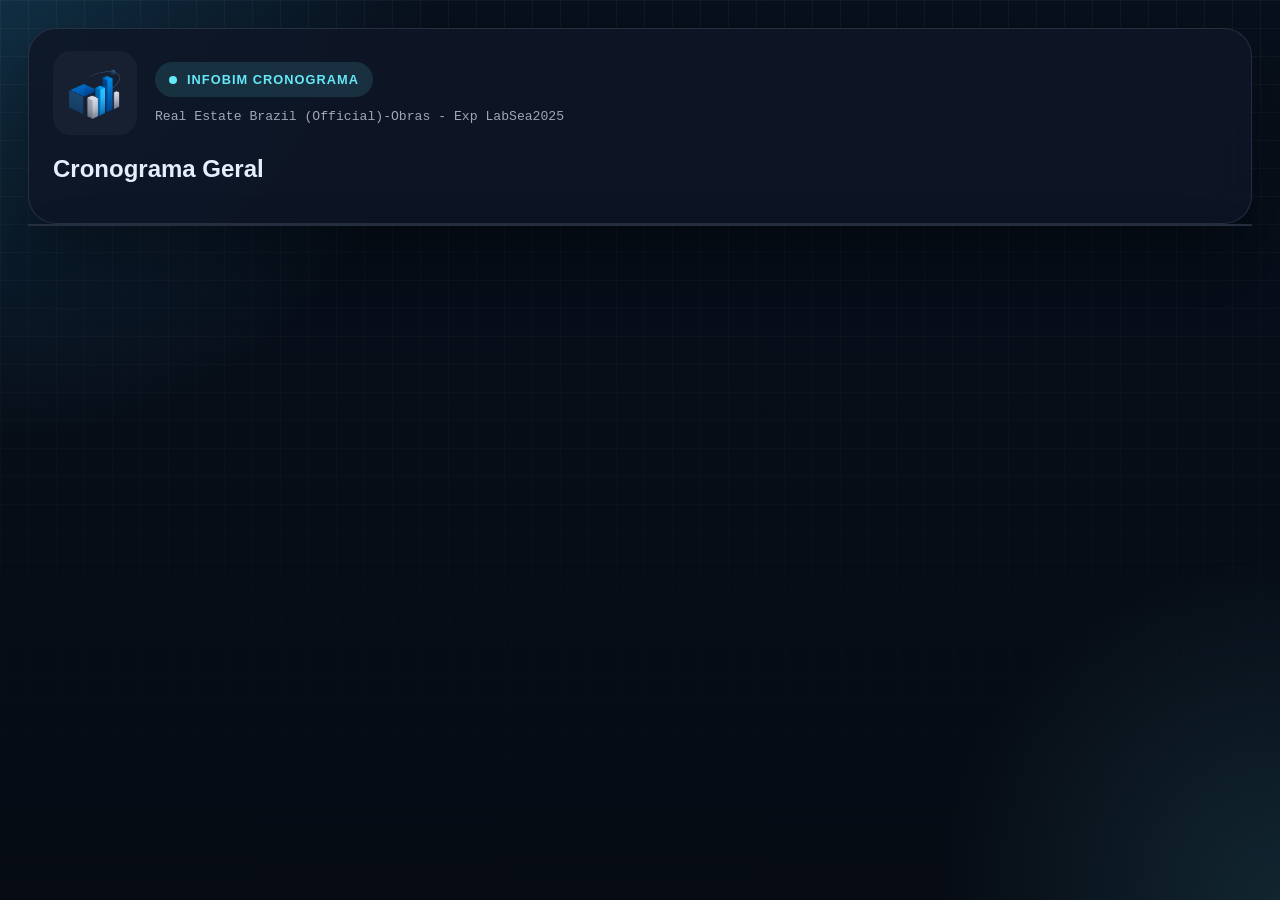
==== techcenter-doc/view/cronograma/index.html @ a25f98fb "feat(techcenter-doc): add general schedule page" ====
<!DOCTYPE html>
<html lang="pt-BR">
<head>
  <meta charset="utf-8">
  <meta name="viewport" content="width=device-width, initial-scale=1.0">
  <title>InfoBIM — Cronograma Geral</title>
  <link
    rel="stylesheet"
    href="../../.__ontobdc__/asset/infobim-view/css/project_dashboard.css"
  >
</head>
<body>
  <main class="view-shell">
    <section class="view-hero-card">
      <div class="view-brand">
        <img
          class="view-brand-logo"
          src="../../.__ontobdc__/asset/infobim-view/logo.png"
          alt="InfoBIM"
        >
        <div class="view-brand-copy">
          <span class="view-eyebrow">InfoBIM Cronograma</span>
          <span class="view-eyebrow-meta">
            Real Estate Brazil (Official)-Obras - Exp LabSea2025
          </span>
        </div>
      </div>
      <h1>Cronograma Geral</h1>
    </section>

    <section
      class="view-panel"
      id="general-schedule"
      data-dataset="cronograma"
      data-dataset-uri="urn:ontobdc:storage/dataset/techcenter-doc/cronograma"
      aria-label="Cronograma Geral"
    ></section>
  </main>
</body>
</html>
---- techcenter-doc/.__ontobdc__/asset/infobim-view/css/project_dashboard.css ----
:root {
  --bg: #09101d;
  --bg-soft: #111b2d;
  --surface: rgba(14, 22, 38, 0.88);
  --surface-strong: #172338;
  --line: rgba(148, 163, 184, 0.18);
  --text: #e5eefc;
  --text-soft: #97a7bf;
  --accent: #67e8f9;
  --accent-strong: #38bdf8;
  --shadow: 0 28px 70px rgba(0, 0, 0, 0.36);
}

* {
  box-sizing: border-box;
}

body {
  margin: 0;
  min-height: 100vh;
  color: var(--text);
  font-family: "Segoe UI", Arial, sans-serif;
  background:
    radial-gradient(circle at top left, rgba(56, 189, 248, 0.18), transparent 28%),
    radial-gradient(circle at bottom right, rgba(103, 232, 249, 0.12), transparent 22%),
    linear-gradient(180deg, #08101c 0%, #060b14 100%);
}

body::before {
  content: "";
  position: fixed;
  inset: 0;
  pointer-events: none;
  background-image:
    linear-gradient(rgba(255, 255, 255, 0.04) 1px, transparent 1px),
    linear-gradient(90deg, rgba(255, 255, 255, 0.04) 1px, transparent 1px);
  background-size: 28px 28px;
  mask-image: linear-gradient(180deg, rgba(0, 0, 0, 0.96), transparent);
}

.view-shell {
  position: relative;
  max-width: 1520px;
  margin: 0 auto;
  padding: 28px;
}

.view-topbar {
  display: grid;
  grid-template-columns: minmax(0, 1.4fr) minmax(320px, 0.8fr);
  gap: 20px;
  margin-bottom: 22px;
}

.view-topbar-primary {
  display: grid;
  gap: 14px;
  min-width: 0;
}

.view-hero-card,
.view-hero-meta,
.view-panel {
  border: 1px solid var(--line);
  border-radius: 28px;
  background: var(--surface);
  box-shadow: var(--shadow);
  backdrop-filter: blur(18px);
}

.view-hero-card {
  padding: 22px 24px 20px;
}

.view-brand {
  display: flex;
  align-items: center;
  gap: 18px;
}

.view-brand-logo {
  width: 84px;
  height: 84px;
  object-fit: contain;
  border-radius: 18px;
  background: rgba(255, 255, 255, 0.04);
  padding: 8px;
}

.view-brand-copy {
  display: flex;
  flex-direction: column;
  gap: 12px;
}

.view-eyebrow {
  display: inline-flex;
  align-items: center;
  gap: 10px;
  width: fit-content;
  padding: 10px 14px;
  border-radius: 999px;
  background: rgba(103, 232, 249, 0.12);
  color: var(--accent);
  font-size: 0.8rem;
  font-weight: 800;
  letter-spacing: 0.08em;
  text-transform: uppercase;
}

.view-eyebrow::before {
  content: "";
  width: 8px;
  height: 8px;
  border-radius: 50%;
  background: currentColor;
}

.view-eyebrow-meta {
  color: rgba(229, 238, 252, 0.68);
  font-family: Consolas, "Courier New", monospace;
  font-size: 0.82rem;
  word-break: break-word;
}

.view-topbar h1 {
  margin: 16px 0 10px;
  font-size: clamp(2.8rem, 5vw, 4.9rem);
  line-height: 0.92;
  letter-spacing: -0.05em;
}

.view-topbar p {
  max-width: 70ch;
  margin: 0;
  color: var(--text-soft);
  line-height: 1.6;
}

.view-menubar-card {
  display: block;
  min-height: 28px;
  padding: 6px 12px;
  border: 1px solid var(--line);
  border-radius: 24px;
  background: var(--surface);
  box-shadow: var(--shadow);
  backdrop-filter: blur(18px);
}

.view-menubar-track {
  display: flex;
  align-items: center;
  gap: 8px;
  min-height: 32px;
  width: 100%;
}

.menubar-item {
  display: inline-flex;
  align-items: center;
  gap: 8px;
  min-width: 0;
  padding: 5px 10px;
  border-radius: 999px;
  border: 1px solid rgba(56, 189, 248, 0.14);
  background: rgba(255, 255, 255, 0.03);
}

.menubar-item-label {
  color: var(--text-soft);
  font-size: 0.7rem;
  letter-spacing: 0.06em;
  text-transform: uppercase;
}

.menubar-item-value {
  color: var(--text);
  font-size: 0.86rem;
  font-weight: 700;
  word-break: break-word;
}

.view-hero-meta {
  display: grid;
  grid-template-columns: repeat(3, minmax(0, 1fr));
  gap: 14px;
  padding: 24px;
}

.view-badge {
  display: grid;
  align-content: space-between;
  padding: 16px 18px;
  border-radius: 22px;
  border: 1px solid var(--line);
  background: rgba(255, 255, 255, 0.03);
  aspect-ratio: 1 / 1;
  min-height: 132px;
}

.view-badge-label {
  color: var(--text-soft);
  font-size: 0.76rem;
  text-transform: uppercase;
  letter-spacing: 0.08em;
}

.view-badge-value {
  margin-top: 10px;
  font-size: 1.05rem;
  font-weight: 800;
  word-break: break-word;
}

.view-grid {
  display: grid;
  grid-template-columns: repeat(4, minmax(0, 1fr));
  gap: 20px;
  align-items: start;
}

.view-column {
  display: grid;
  gap: 20px;
  min-width: 0;
}

.view-column-double {
  grid-column: span 2;
}

.view-panel {
  overflow: hidden;
}

.view-panel-head {
  padding: 20px 22px 12px;
  border-bottom: 1px solid var(--line);
}

.view-panel-title {
  margin: 0;
  font-size: 1.05rem;
}

.view-panel-copy {
  margin: 8px 0 0;
  color: var(--text-soft);
  line-height: 1.6;
  font-size: 0.93rem;
}

.view-panel-copy-diamond {
  display: inline-block;
  margin-right: 8px;
  color: var(--accent-strong);
}

.view-panel-body {
  padding: 18px;
}

.metadata-list {
  display: grid;
  gap: 12px;
  margin: 0;
}

.metadata-row {
  display: grid;
  grid-template-columns: 148px minmax(0, 1fr);
  gap: 14px;
  padding: 14px 16px;
  border: 1px solid var(--line);
  border-radius: 18px;
  background: rgba(255, 255, 255, 0.02);
}

.metadata-row dt {
  margin: 0;
  color: var(--accent-strong);
  font-weight: 700;
}

.metadata-row dd {
  margin: 0;
  color: var(--text);
  word-break: break-word;
}

.runtime-status {
  display: flex;
  align-items: center;
  gap: 12px;
  margin-bottom: 16px;
}

.runtime-dot {
  width: 12px;
  height: 12px;
  border-radius: 50%;
  background: #f59e0b;
  box-shadow: 0 0 0 6px rgba(245, 158, 11, 0.18);
}

.runtime-dot.is-ready {
  background: #22c55e;
  box-shadow: 0 0 0 6px rgba(34, 197, 94, 0.18);
}

.runtime-dot.is-error {
  background: #fb7185;
  box-shadow: 0 0 0 6px rgba(251, 113, 133, 0.18);
}

.container-access-actions {
  display: flex;
  align-items: center;
  gap: 22px;
}

.container-open-button {
  appearance: none;
  padding: 11px 18px;
  border: 1px solid rgba(103, 232, 249, 0.42);
  border-radius: 999px;
  color: #06111d;
  background: linear-gradient(135deg, var(--accent), var(--accent-strong));
  font: inherit;
  font-weight: 800;
  cursor: pointer;
  box-shadow:
    0 12px 28px rgba(56, 189, 248, 0.18),
    inset 0 1px 0 rgba(255, 255, 255, 0.38);
  transition:
    filter 160ms ease,
    transform 160ms ease;
}

.container-open-button:hover {
  filter: brightness(1.08);
  transform: translateY(-1px);
}

.container-open-button:active {
  transform: translateY(0);
}

.container-open-button:disabled {
  cursor: wait;
  opacity: 0.58;
}

.project-update-button {
  display: inline-flex;
  align-items: center;
  gap: 8px;
  appearance: none;
  padding: 9px 13px;
  border: 1px solid rgba(103, 232, 249, 0.24);
  border-radius: 999px;
  color: var(--text-soft);
  background: rgba(103, 232, 249, 0.06);
  font: inherit;
  font-size: 0.82rem;
  font-weight: 800;
  cursor: pointer;
  transition:
    border-color 160ms ease,
    color 160ms ease,
    background 160ms ease,
    transform 160ms ease;
}

.project-update-button svg {
  width: 17px;
  height: 17px;
  fill: none;
  stroke: currentColor;
  stroke-linecap: round;
  stroke-linejoin: round;
  stroke-width: 1.8;
}

.project-update-button:hover {
  color: var(--accent-strong);
  border-color: rgba(103, 232, 249, 0.5);
  background: rgba(103, 232, 249, 0.12);
  transform: translateY(-1px);
}

.project-update-button:disabled {
  cursor: wait;
  opacity: 0.42;
  transform: none;
}

.five-w-two-h-value {
  margin: 0;
  color: var(--text);
  line-height: 1.7;
  overflow-wrap: anywhere;
  white-space: pre-wrap;
}

.five-w-two-h-list-preamble {
  display: block;
  margin-bottom: 10px;
}

.five-w-two-h-runtime-list {
  display: grid;
  gap: 8px;
  margin: 0;
  padding-left: 1.45rem;
  white-space: normal;
}

.five-w-two-h-runtime-list li {
  padding-left: 4px;
}

.runtime-console,
.code-block {
  margin: 0;
  padding: 16px;
  border-radius: 18px;
  background: #08111d;
  border: 1px solid rgba(56, 189, 248, 0.14);
  color: #dbeafe;
  font-family: Consolas, "Courier New", monospace;
  font-size: 0.88rem;
  line-height: 1.65;
  white-space: pre-wrap;
  word-break: break-word;
}

.five-w-two-h-hero {
  margin-bottom: 14px;
  padding: 32px 36px 36px;
}

.five-w-two-h-hero h1 {
  margin: 22px 0 10px;
  font-size: clamp(2.4rem, 5vw, 4.6rem);
  line-height: 0.96;
  letter-spacing: -0.05em;
}

.five-w-two-h-hero p {
  max-width: 78ch;
  margin: 0;
  color: var(--text-soft);
  line-height: 1.6;
}

.workstream-status-bar {
  display: flex;
  align-items: center;
  justify-content: flex-end;
  gap: 20px;
  min-height: 68px;
  margin-bottom: 22px;
  padding: 10px 12px 10px 22px;
  border: 1px solid var(--line);
  border-radius: 24px;
  background: var(--surface);
  box-shadow: var(--shadow);
  backdrop-filter: blur(18px);
}

.workstream-status {
  display: flex;
  align-items: center;
  gap: 14px;
  color: var(--text);
  font-size: 0.88rem;
  font-weight: 800;
  letter-spacing: 0.04em;
}

.five-w-two-h-layout {
  display: grid;
  gap: 18px;
}

.five-w-two-h-row {
  display: grid;
  grid-template-columns: 156px minmax(0, 1fr) 156px;
  gap: 18px;
  align-items: stretch;
}

.five-w-two-h-marker {
  display: grid;
  align-content: space-between;
  align-self: start;
  justify-items: start;
  width: 100%;
  min-height: 0;
  padding: 20px;
  aspect-ratio: 1 / 1;
  background:
    radial-gradient(circle at top left, rgba(103, 232, 249, 0.14), transparent 62%),
    rgba(255, 255, 255, 0.03);
}

.five-w-two-h-symbol {
  color: var(--accent);
  font-size: 3.8rem;
  font-weight: 900;
  line-height: 1;
  letter-spacing: -0.08em;
}

.five-w-two-h-label {
  margin-top: 16px;
  color: var(--text);
  font-size: 0.82rem;
  font-weight: 800;
  letter-spacing: 0.08em;
  text-transform: uppercase;
}

.five-w-two-h-content {
  align-self: stretch;
  min-width: 0;
  min-height: 212px;
  height: 100%;
}

.five-w-two-h-body {
  min-height: 88px;
}

.workstream-resource-links {
  display: flex;
  align-self: stretch;
  flex-direction: column;
  justify-content: center;
  gap: 10px;
  width: 100%;
  min-height: 212px;
  height: 100%;
  padding: 22px 18px;
  background:
    radial-gradient(circle at top right, rgba(56, 189, 248, 0.14), transparent 62%),
    rgba(255, 255, 255, 0.03);
}

.workstream-resource-link {
  appearance: none;
  width: 100%;
  padding: 9px 10px;
  border: 1px solid transparent;
  border-radius: 12px;
  color: var(--text-soft);
  background: transparent;
  font: inherit;
  font-size: 0.78rem;
  font-weight: 800;
  text-align: left;
  cursor: pointer;
  transition:
    border-color 160ms ease,
    background 160ms ease,
    color 160ms ease,
    transform 160ms ease;
}

.workstream-resource-link:hover {
  border-color: rgba(103, 232, 249, 0.2);
  color: var(--accent);
  background: rgba(103, 232, 249, 0.06);
  transform: translateX(2px);
}

.workstream-resource-link.is-active {
  border-color: rgba(103, 232, 249, 0.34);
  color: var(--accent);
  background: rgba(103, 232, 249, 0.12);
}

.workstream-resource-panel {
  display: grid;
  grid-column: 1 / -1;
  grid-template-columns: minmax(260px, 0.72fr) minmax(0, 1.28fr);
  min-height: 360px;
}

.workstream-resource-panel[hidden] {
  display: none;
}

.workstream-resource-tree,
.workstream-resource-preview {
  min-width: 0;
  padding: 22px;
}

.workstream-resource-tree {
  border-right: 1px solid var(--line);
}

.workstream-resource-section-head {
  display: flex;
  align-items: baseline;
  justify-content: space-between;
  gap: 16px;
  margin-bottom: 18px;
}

.workstream-resource-section-head span {
  color: var(--text-soft);
  font-size: 0.72rem;
  font-weight: 800;
  letter-spacing: 0.08em;
  text-transform: uppercase;
}

.workstream-resource-section-head strong {
  color: var(--text);
  font-size: 0.92rem;
}

.workstream-resource-preview-heading {
  display: flex;
  align-items: center;
  justify-content: flex-end;
  gap: 10px;
  min-width: 0;
}

.workstream-resource-preview-heading strong {
  overflow: hidden;
  text-overflow: ellipsis;
  white-space: nowrap;
}

.workstream-relation-action {
  appearance: none;
  display: inline-grid;
  flex: 0 0 30px;
  width: 30px;
  height: 30px;
  padding: 6px;
  border: 1px solid rgba(103, 232, 249, 0.2);
  border-radius: 9px;
  color: var(--text-soft);
  background: rgba(103, 232, 249, 0.045);
  cursor: pointer;
  place-items: center;
  transition:
    border-color 160ms ease,
    background 160ms ease,
    color 160ms ease,
    opacity 160ms ease;
}

.workstream-relation-action[hidden] {
  display: none;
}

.workstream-relation-action:hover {
  border-color: rgba(103, 232, 249, 0.42);
  color: var(--accent);
  background: rgba(103, 232, 249, 0.11);
}

.workstream-relation-action.is-remove:hover {
  border-color: rgba(251, 113, 133, 0.4);
  color: #fb7185;
  background: rgba(251, 113, 133, 0.09);
}

.workstream-relation-action:disabled {
  cursor: wait;
  opacity: 0.45;
}

.workstream-relation-action:focus-visible {
  outline: 2px solid var(--accent);
  outline-offset: 2px;
}

.workstream-relation-action svg {
  width: 16px;
  height: 16px;
  fill: none;
  stroke: currentColor;
  stroke-linecap: round;
  stroke-linejoin: round;
  stroke-width: 1.8;
}

.workstream-resource-tabs {
  display: grid;
  grid-template-columns: repeat(3, minmax(0, 1fr));
  gap: 4px;
  margin-bottom: 16px;
  padding: 4px;
  border: 1px solid var(--line);
  border-radius: 14px;
  background: rgba(3, 10, 20, 0.42);
}

.workstream-resource-tab {
  appearance: none;
  min-width: 0;
  padding: 9px 8px;
  border: 1px solid transparent;
  border-radius: 10px;
  color: var(--text-soft);
  background: transparent;
  font: inherit;
  font-size: 0.72rem;
  font-weight: 800;
  cursor: pointer;
  transition:
    border-color 160ms ease,
    background 160ms ease,
    color 160ms ease;
}

.workstream-resource-tab:hover {
  color: var(--text);
  background: rgba(255, 255, 255, 0.035);
}

.workstream-resource-tab.is-active {
  border-color: rgba(103, 232, 249, 0.26);
  color: var(--accent);
  background: rgba(103, 232, 249, 0.1);
}

.workstream-resource-tab:focus-visible,
.workstream-tree-file:focus-visible,
.workstream-tree-folder:focus-visible,
.workstream-tree-relation-action:focus-visible {
  outline: 2px solid var(--accent);
  outline-offset: 2px;
}

.workstream-file-tree,
.workstream-file-preview {
  min-height: 260px;
  padding: 14px;
  border: 1px solid rgba(103, 232, 249, 0.14);
  border-radius: 18px;
  background: rgba(255, 255, 255, 0.018);
}

.workstream-file-tree ul {
  display: grid;
  gap: 4px;
  margin: 0;
  padding: 0 0 0 14px;
  list-style: none;
}

.workstream-file-tree > ul {
  padding-left: 0;
}

.workstream-tree-directory {
  margin: 0;
}

.workstream-tree-folder {
  cursor: pointer;
  list-style: none;
  margin: 6px 0 3px;
  color: var(--text-soft);
  font-size: 0.76rem;
  font-weight: 800;
  letter-spacing: 0.02em;
  user-select: none;
}

.workstream-tree-folder::-webkit-details-marker {
  display: none;
}

.workstream-tree-folder::before {
  content: "▾";
  display: inline-block;
  width: 16px;
  color: var(--accent-strong);
}

.workstream-tree-directory:not([open]) > .workstream-tree-folder::before {
  content: "▸";
}

.workstream-tree-file-row {
  display: grid;
  grid-template-columns: minmax(0, 1fr) auto;
  align-items: center;
  gap: 4px;
}

.workstream-tree-file {
  appearance: none;
  width: 100%;
  padding: 8px 10px;
  border: 1px solid transparent;
  border-radius: 10px;
  color: var(--text);
  background: transparent;
  font: inherit;
  font-size: 0.78rem;
  line-height: 1.35;
  text-align: left;
  word-break: break-word;
  cursor: pointer;
}

.workstream-tree-file:hover {
  border-color: rgba(103, 232, 249, 0.18);
  background: rgba(103, 232, 249, 0.055);
}

.workstream-tree-file.is-active {
  border-color: rgba(103, 232, 249, 0.32);
  color: var(--accent);
  background: rgba(103, 232, 249, 0.1);
}

.workstream-tree-relation-action {
  appearance: none;
  display: inline-grid;
  width: 28px;
  height: 28px;
  padding: 6px;
  border: 1px solid rgba(103, 232, 249, 0.22);
  border-radius: 8px;
  color: var(--accent);
  background: rgba(103, 232, 249, 0.08);
  cursor: pointer;
  place-items: center;
}

.workstream-tree-relation-action:hover {
  border-color: rgba(103, 232, 249, 0.44);
  background: rgba(103, 232, 249, 0.15);
}

.workstream-tree-relation-action.is-remove:hover {
  border-color: rgba(251, 113, 133, 0.4);
  color: #fb7185;
  background: rgba(251, 113, 133, 0.09);
}

.workstream-tree-relation-action svg {
  width: 15px;
  height: 15px;
  fill: none;
  stroke: currentColor;
  stroke-linecap: round;
  stroke-linejoin: round;
  stroke-width: 1.8;
}

.workstream-resource-empty {
  display: grid;
  min-height: 220px;
  margin: 0;
  place-items: center;
  color: var(--text-soft);
  line-height: 1.6;
  text-align: center;
}

.workstream-file-preview {
  display: grid;
  overflow: hidden;
  place-items: stretch;
}

.workstream-file-preview iframe,
.workstream-file-preview img {
  width: 100%;
  min-height: 420px;
  border: 0;
  border-radius: 12px;
  background: #ffffff;
  object-fit: contain;
}

.workstream-file-preview pre {
  overflow: auto;
  max-height: 520px;
  margin: 0;
  padding: 14px;
  color: var(--text);
  font-family: Consolas, "Courier New", monospace;
  font-size: 0.78rem;
  line-height: 1.55;
  white-space: pre-wrap;
  word-break: break-word;
}

.workstream-email {
  display: grid;
  min-width: 0;
  background: #ffffff;
  color: #172033;
}

.workstream-email-header {
  display: grid;
  gap: 7px;
  padding: 20px 22px;
  border-bottom: 1px solid #dce3ee;
}

.workstream-email-header h3 {
  margin: 0 0 8px;
  color: #101827;
  font-size: 1.15rem;
  line-height: 1.35;
}

.workstream-email-field {
  display: grid;
  grid-template-columns: 58px minmax(0, 1fr);
  gap: 10px;
  font-size: 0.84rem;
}

.workstream-email-field strong {
  color: #667085;
}

.workstream-email-field span {
  overflow-wrap: anywhere;
}

.workstream-file-preview .workstream-email-body {
  min-height: 360px;
  border-radius: 0;
}

.workstream-email-attachments {
  display: grid;
  grid-template-columns: auto minmax(0, 1fr);
  gap: 12px;
  padding: 14px 22px;
  border-top: 1px solid #dce3ee;
  color: #475467;
  font-size: 0.8rem;
}

.workstream-email-attachments span {
  overflow-wrap: anywhere;
}

.workstream-file-metadata {
  display: grid;
  align-content: center;
  gap: 10px;
  min-height: 220px;
  color: var(--text-soft);
}

.workstream-file-metadata strong {
  color: var(--text);
}

.workstream-file-metadata span {
  word-break: break-word;
}

.five-w-two-h-list,
.five-w-two-h-source-list {
  display: grid;
  gap: 10px;
  margin: 0;
  padding: 0;
  list-style: none;
}

.five-w-two-h-list li,
.five-w-two-h-source-list li {
  padding: 12px 14px;
  border: 1px solid var(--line);
  border-radius: 16px;
  background: rgba(255, 255, 255, 0.02);
}

.five-w-two-h-list li::before {
  content: "◆";
  margin-right: 10px;
  color: var(--accent-strong);
  font-size: 0.72rem;
}

.five-w-two-h-sources h3 {
  margin: 0 0 12px;
  color: var(--text-soft);
  font-size: 0.78rem;
  letter-spacing: 0.08em;
  text-transform: uppercase;
}

.five-w-two-h-source-list a {
  color: var(--accent);
  text-decoration: none;
}

.five-w-two-h-source-list a:hover {
  text-decoration: underline;
}

.five-w-two-h-source-list small {
  display: block;
  margin-top: 5px;
  color: var(--text-soft);
}


.workstream-tree-heading,
.workstream-tree-toolbar {
  display: flex;
  align-items: center;
}

.workstream-tree-heading {
  gap: 10px;
  min-width: 0;
}

.workstream-tree-toolbar {
  gap: 4px;
}

.workstream-tree-action {
  appearance: none;
  display: inline-grid;
  flex: 0 0 30px;
  width: 30px;
  height: 30px;
  padding: 6px;
  border: 1px solid rgba(103, 232, 249, 0.2);
  border-radius: 9px;
  color: var(--text-soft);
  background: rgba(103, 232, 249, 0.045);
  cursor: pointer;
  place-items: center;
  transition:
    border-color 160ms ease,
    background 160ms ease,
    color 160ms ease;
}

.workstream-tree-action:hover {
  border-color: rgba(103, 232, 249, 0.42);
  color: var(--accent);
  background: rgba(103, 232, 249, 0.11);
}

.workstream-tree-action:focus-visible {
  outline: 2px solid var(--accent);
  outline-offset: 2px;
}

.workstream-tree-action svg {
  width: 16px;
  height: 16px;
  fill: none;
  stroke: currentColor;
  stroke-linecap: round;
  stroke-linejoin: round;
  stroke-width: 1.8;
}

.workstream-preview-toolbar {
  display: flex;
  gap: 4px;
  margin-bottom: 16px;
  padding: 4px;
  border: 1px solid var(--line);
  border-radius: 14px;
  background: rgba(3, 10, 20, 0.42);
}

.workstream-preview-toolbar[hidden] {
  display: none;
}

.workstream-preview-toolbar-action {
  appearance: none;
  min-width: 140px;
  padding: 9px 14px;
  border: 1px solid transparent;
  border-radius: 10px;
  color: var(--text-soft);
  background: transparent;
  font: inherit;
  font-size: 0.72rem;
  font-weight: 800;
  cursor: pointer;
  transition:
    border-color 160ms ease,
    background 160ms ease,
    color 160ms ease;
}

.workstream-preview-toolbar-action:hover,
.workstream-preview-toolbar-action.is-active {
  border-color: rgba(103, 232, 249, 0.26);
  color: var(--accent);
  background: rgba(103, 232, 249, 0.1);
}

.workstream-preview-toolbar-action:focus-visible {
  outline: 2px solid var(--accent);
  outline-offset: 2px;
}

.workstream-preview-toolbar-action:disabled {
  opacity: 0.42;
  cursor: not-allowed;
}

.workstream-preview-toolbar-action:disabled:hover {
  border-color: transparent;
  color: var(--text-soft);
  background: transparent;
}

.workstream-preview-toolbar-action.is-loading {
  display: inline-flex;
  align-items: center;
  justify-content: center;
  gap: 8px;
  cursor: wait;
}

.workstream-preview-toolbar-action.is-loading::before {
  content: "";
  width: 12px;
  height: 12px;
  border: 2px solid rgba(103, 232, 249, 0.28);
  border-top-color: var(--accent);
  border-radius: 50%;
  animation: workstream-button-spin 720ms linear infinite;
}

@keyframes workstream-button-spin {
  to {
    transform: rotate(360deg);
  }
}

body.has-preview-fullscreen {
  overflow: hidden;
}

.workstream-resource-preview:fullscreen,
.workstream-resource-preview.is-fullscreen-fallback {
  display: grid;
  grid-template-rows: auto auto minmax(0, 1fr);
  width: 100vw;
  height: 100vh;
  padding: 22px;
  color: var(--text);
  background: var(--bg);
}

.workstream-resource-preview.is-fullscreen-fallback {
  position: fixed;
  z-index: 1000;
  inset: 0;
}

.workstream-resource-preview:fullscreen .workstream-file-preview,
.workstream-resource-preview.is-fullscreen-fallback .workstream-file-preview {
  min-height: 0;
  height: 100%;
}

.workstream-resource-preview:fullscreen .workstream-file-preview iframe,
.workstream-resource-preview:fullscreen .workstream-file-preview img,
.workstream-resource-preview:fullscreen .workstream-file-preview canvas,
.workstream-resource-preview.is-fullscreen-fallback .workstream-file-preview iframe,
.workstream-resource-preview.is-fullscreen-fallback .workstream-file-preview img,
.workstream-resource-preview.is-fullscreen-fallback .workstream-file-preview canvas {
  min-height: 0;
  height: 100%;
  max-height: none;
}

.workstream-resource-preview:fullscreen .workstream-email,
.workstream-resource-preview.is-fullscreen-fallback .workstream-email {
  min-height: 0;
  height: 100%;
  overflow: auto;
}

@media (max-width: 1100px) {
  .view-topbar,
  .view-grid {
    grid-template-columns: 1fr;
  }

  .view-column-double {
    grid-column: auto;
  }

  .view-hero-meta {
    grid-template-columns: 1fr;
  }

  .five-w-two-h-row {
    grid-template-columns: 132px minmax(0, 1fr) 132px;
  }
}

@media (max-width: 680px) {
  .view-shell {
    padding: 16px;
  }

  .five-w-two-h-hero {
    padding: 24px;
  }

  .workstream-status-bar {
    align-items: stretch;
    padding: 18px;
  }

  .container-access-actions {
    align-items: stretch;
    flex-direction: column;
    width: 100%;
  }

  .container-open-button {
    width: 100%;
  }

  .five-w-two-h-row {
    grid-template-columns: 1fr;
  }

  .five-w-two-h-marker {
    aspect-ratio: auto;
    min-height: 128px;
  }

  .workstream-resource-links {
    aspect-ratio: auto;
    min-height: 0;
  }

  .workstream-resource-panel {
    grid-template-columns: 1fr;
  }

  .workstream-resource-tree {
    border-right: 0;
    border-bottom: 1px solid var(--line);
  }
}


body.has-annotation-dialog {
  overflow: hidden;
}

.workstream-annotation-dialog {
  position: fixed;
  z-index: 2000;
  inset: 0;
  display: grid;
  grid-template-rows: auto minmax(0, 1fr);
  color: var(--text);
  background:
    radial-gradient(circle at 12% 0%, rgba(56, 189, 248, 0.12), transparent 32rem),
    var(--bg);
}

.workstream-annotation-header {
  display: flex;
  align-items: center;
  justify-content: space-between;
  gap: 20px;
  padding: 16px 22px;
  border-bottom: 1px solid var(--line);
  background: rgba(14, 22, 38, 0.96);
}

.workstream-annotation-header div {
  display: grid;
  gap: 4px;
  min-width: 0;
}

.workstream-annotation-header span {
  color: var(--accent);
  font-size: 0.72rem;
  font-weight: 900;
  letter-spacing: 0.11em;
  text-transform: uppercase;
}

.workstream-annotation-header strong {
  overflow: hidden;
  text-overflow: ellipsis;
  white-space: nowrap;
}

.workstream-annotation-header button,
.workstream-annotation-actions button {
  min-height: 38px;
  padding: 8px 15px;
  border: 1px solid rgba(103, 232, 249, 0.2);
  border-radius: 12px;
  color: var(--text);
  background: rgba(23, 35, 56, 0.9);
  font: inherit;
  font-size: 0.78rem;
  font-weight: 800;
  cursor: pointer;
}

.workstream-annotation-header button:hover,
.workstream-annotation-actions button:hover:not(:disabled) {
  border-color: var(--accent);
  color: var(--accent);
}

.workstream-annotation-actions button.is-primary {
  color: #06131e;
  background: var(--accent);
}

.workstream-annotation-actions button:disabled {
  opacity: 0.42;
  cursor: not-allowed;
}

.workstream-annotation-workspace {
  display: grid;
  grid-template-columns: minmax(0, 1fr) minmax(260px, 320px);
  min-height: 0;
}

.workstream-annotation-stage-scroller {
  display: grid;
  place-items: center;
  min-width: 0;
  min-height: 0;
  padding: 20px;
  overflow: auto;
}

.workstream-annotation-stage {
  position: relative;
  width: min(100%, 1600px);
  max-height: 100%;
  background: #fff;
  box-shadow: var(--shadow);
  user-select: none;
}

.workstream-annotation-image,
.workstream-annotation-overlay {
  display: block;
  width: 100%;
  height: 100%;
}

.workstream-annotation-overlay {
  position: absolute;
  inset: 0;
  cursor: crosshair;
}

.workstream-annotation-marker {
  opacity: 0.84;
  stroke: rgba(5, 12, 24, 0.9);
  stroke-width: 4;
  vector-effect: non-scaling-stroke;
  cursor: pointer;
  transition: opacity 120ms ease, stroke-width 120ms ease;
}

.workstream-annotation-marker:hover,
.workstream-annotation-marker.is-selected {
  opacity: 1;
  stroke: #fff;
  stroke-width: 6;
}

.workstream-annotation-marker.is-draft {
  stroke-dasharray: 7 5;
}

.workstream-annotation-editor {
  display: grid;
  align-content: start;
  gap: 16px;
  min-width: 0;
  padding: 22px;
  border-left: 1px solid var(--line);
  background: rgba(14, 22, 38, 0.96);
}

.workstream-annotation-editor p {
  margin: 0;
  color: var(--text-soft);
  line-height: 1.5;
}

.workstream-annotation-editor textarea {
  width: 100%;
  resize: vertical;
  min-height: 150px;
  padding: 13px;
  border: 1px solid var(--line);
  border-radius: 14px;
  color: var(--text);
  background: var(--surface-strong);
  font: inherit;
}

.workstream-annotation-editor textarea:focus {
  border-color: var(--accent);
  outline: none;
}

.workstream-annotation-editor label {
  display: flex;
  align-items: center;
  justify-content: space-between;
  gap: 12px;
  color: var(--text-soft);
  font-size: 0.78rem;
  font-weight: 800;
}

.workstream-annotation-editor input[type="color"] {
  width: 48px;
  height: 34px;
  padding: 2px;
  border: 1px solid var(--line);
  border-radius: 9px;
  background: transparent;
}

.workstream-annotation-actions {
  display: flex;
  flex-wrap: wrap;
  gap: 8px;
}

@media (max-width: 820px) {
  .workstream-annotation-workspace {
    grid-template-columns: 1fr;
    grid-template-rows: minmax(0, 1fr) auto;
  }

  .workstream-annotation-editor {
    border-top: 1px solid var(--line);
    border-left: 0;
  }
}


.workstream-annotation-preview-stage {
  position: relative;
  display: grid;
  width: 100%;
  height: 100%;
  place-items: center;
  min-height: 0;
}

.workstream-annotation-preview-base {
  grid-area: 1 / 1;
}

.workstream-annotation-preview-overlay {
  grid-area: 1 / 1;
  z-index: 2;
  display: block;
  width: 100%;
  height: 100%;
  pointer-events: none;
}

.workstream-annotation-preview-overlay .workstream-annotation-marker {
  pointer-events: auto;
}

.workstream-annotation-note-popover {
  position: absolute;
  z-index: 4;
  display: grid;
  grid-template-columns: auto minmax(0, 1fr) auto;
  gap: 10px;
  align-items: start;
  width: min(320px, calc(100% - 32px));
  max-height: min(220px, calc(100% - 32px));
  padding: 14px;
  overflow: auto;
  border: 1px solid rgba(103, 232, 249, 0.34);
  border-radius: 14px;
  color: var(--text);
  background: rgba(14, 22, 38, 0.97);
  box-shadow: 0 18px 50px rgba(0, 0, 0, 0.38);
  transform: translate(14px, 14px);
}

.workstream-annotation-note-popover[hidden] {
  display: none;
}

.workstream-annotation-note-popover.opens-left {
  transform: translate(calc(-100% - 14px), 14px);
}

.workstream-annotation-note-popover.opens-above {
  transform: translate(14px, calc(-100% - 14px));
}

.workstream-annotation-note-popover.opens-left.opens-above {
  transform: translate(calc(-100% - 14px), calc(-100% - 14px));
}

.workstream-annotation-note-popover p {
  min-width: 0;
  margin: 0;
  overflow-wrap: anywhere;
  white-space: pre-wrap;
}

.workstream-annotation-note-color {
  width: 10px;
  height: 10px;
  margin-top: 5px;
  border: 2px solid rgba(255, 255, 255, 0.72);
  border-radius: 50%;
}

.workstream-annotation-note-close {
  min-width: 28px;
  min-height: 28px;
  padding: 0;
  border: 0;
  border-radius: 8px;
  color: var(--muted);
  background: transparent;
  cursor: pointer;
  font: inherit;
  font-size: 20px;
  line-height: 1;
}

.workstream-annotation-note-close:hover,
.workstream-annotation-note-close:focus-visible {
  color: var(--text);
  background: rgba(103, 232, 249, 0.12);
  outline: none;
}
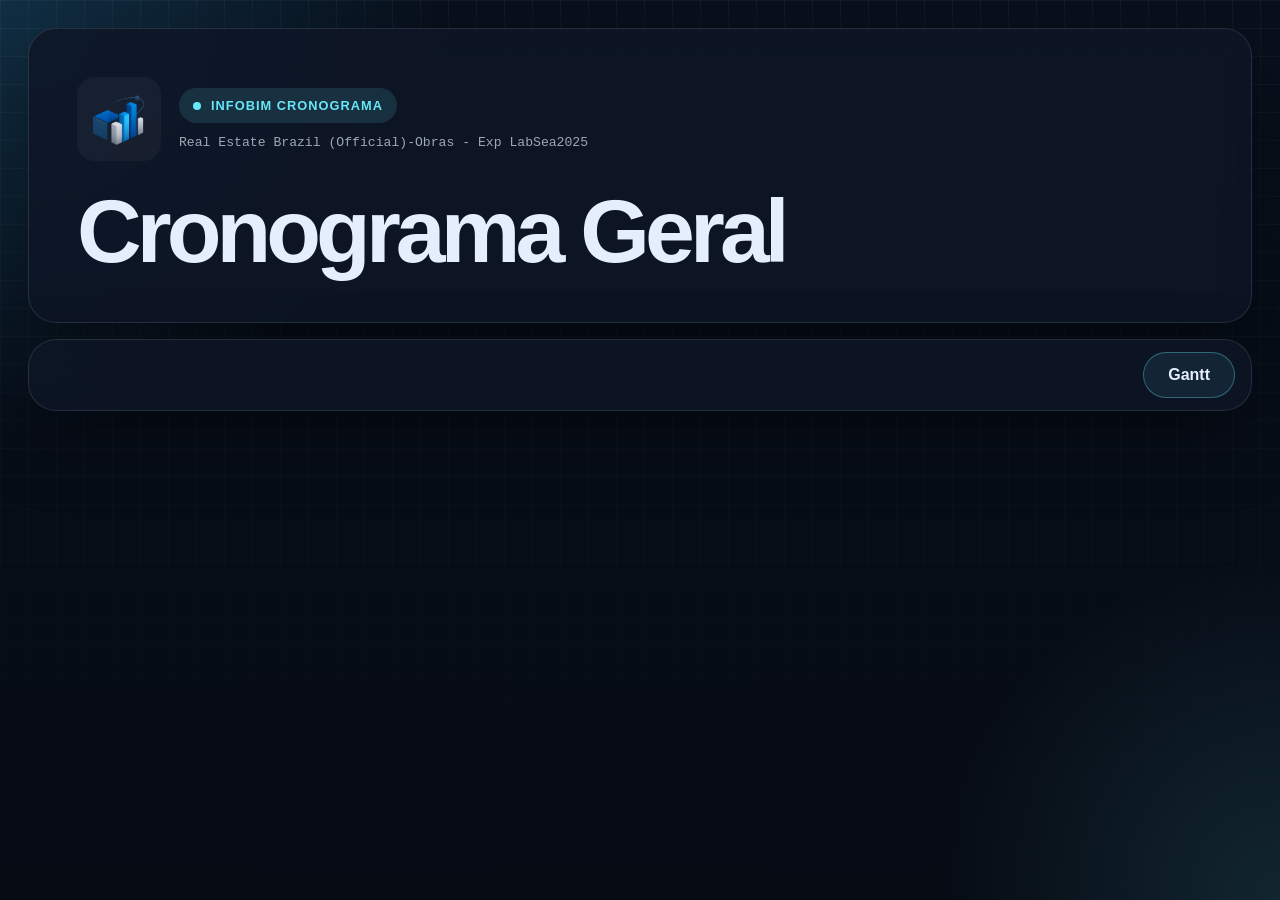
==== commit b17aad43: "feat(techcenter-doc): style schedule page and link Gantt view" ====
--- a/techcenter-doc/view/cronograma/index.html
+++ b/techcenter-doc/view/cronograma/index.html
@@ -8,10 +8,71 @@
     rel="stylesheet"
     href="../../.__ontobdc__/asset/infobim-view/css/project_dashboard.css"
   >
+  <style>
+    .schedule-hero {
+      padding: clamp(28px, 4vw, 48px);
+    }
+
+    .schedule-hero h1 {
+      margin: 28px 0 0;
+      font-size: clamp(3rem, 7vw, 6rem);
+      line-height: 0.95;
+      letter-spacing: -0.055em;
+    }
+
+    .schedule-actions {
+      display: flex;
+      align-items: center;
+      justify-content: flex-end;
+      min-height: 70px;
+      margin-top: 16px;
+      padding: 12px 16px;
+    }
+
+    .schedule-view-link {
+      display: inline-flex;
+      align-items: center;
+      justify-content: center;
+      min-height: 46px;
+      padding: 10px 24px;
+      border: 1px solid rgba(103, 232, 249, 0.34);
+      border-radius: 999px;
+      color: var(--text);
+      background: rgba(103, 232, 249, 0.08);
+      font-weight: 800;
+      text-decoration: none;
+      transition:
+        border-color 160ms ease,
+        background 160ms ease,
+        transform 160ms ease;
+    }
+
+    .schedule-view-link:hover {
+      border-color: var(--accent);
+      background: rgba(103, 232, 249, 0.14);
+      transform: translateY(-1px);
+    }
+
+    .schedule-view-link:focus-visible {
+      outline: 2px solid var(--accent);
+      outline-offset: 3px;
+    }
+
+    @media (max-width: 620px) {
+      .schedule-hero h1 {
+        font-size: clamp(2.6rem, 16vw, 4.4rem);
+      }
+
+      .schedule-actions,
+      .schedule-view-link {
+        width: 100%;
+      }
+    }
+  </style>
 </head>
 <body>
   <main class="view-shell">
-    <section class="view-hero-card">
+    <section class="view-hero-card schedule-hero">
       <div class="view-brand">
         <img
           class="view-brand-logo"
@@ -28,13 +89,9 @@
       <h1>Cronograma Geral</h1>
     </section>
 
-    <section
-      class="view-panel"
-      id="general-schedule"
-      data-dataset="cronograma"
-      data-dataset-uri="urn:ontobdc:storage/dataset/techcenter-doc/cronograma"
-      aria-label="Cronograma Geral"
-    ></section>
+    <nav class="view-panel schedule-actions" aria-label="Visualizações do cronograma">
+      <a class="schedule-view-link" href="./gantt.html">Gantt</a>
+    </nav>
   </main>
 </body>
 </html>
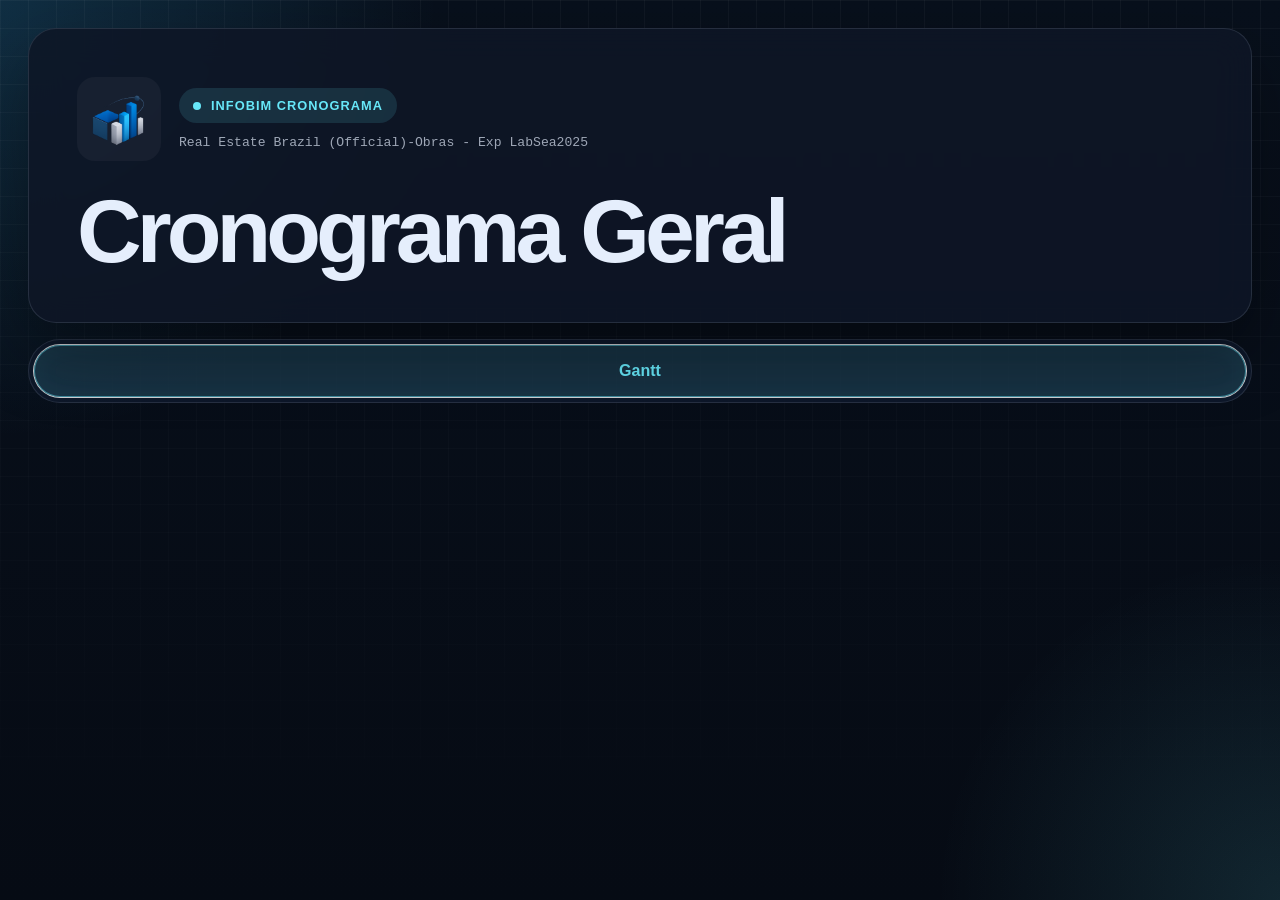
==== commit ca0ef65f: "fix(techcenter-doc): render Gantt navigation as tab strip" ====
--- a/techcenter-doc/view/cronograma/index.html
+++ b/techcenter-doc/view/cronograma/index.html
@@ -20,40 +20,43 @@
       letter-spacing: -0.055em;
     }
 
-    .schedule-actions {
-      display: flex;
-      align-items: center;
-      justify-content: flex-end;
-      min-height: 70px;
+    .schedule-tabs {
+      display: grid;
+      grid-template-columns: minmax(0, 1fr);
+      min-height: 64px;
       margin-top: 16px;
-      padding: 12px 16px;
+      padding: 5px;
+      border: 1px solid var(--line);
+      border-radius: 999px;
+      background: rgba(15, 26, 44, 0.88);
     }
 
-    .schedule-view-link {
+    .schedule-tab {
       display: inline-flex;
       align-items: center;
       justify-content: center;
-      min-height: 46px;
+      min-height: 52px;
       padding: 10px 24px;
-      border: 1px solid rgba(103, 232, 249, 0.34);
+      border: 1px solid rgba(103, 232, 249, 0.5);
       border-radius: 999px;
-      color: var(--text);
-      background: rgba(103, 232, 249, 0.08);
-      font-weight: 800;
+      color: var(--accent);
+      background: rgba(103, 232, 249, 0.12);
+      box-shadow:
+        0 0 0 1px rgba(255, 255, 255, 0.8),
+        inset 0 0 24px rgba(103, 232, 249, 0.04);
+      font-weight: 900;
       text-decoration: none;
       transition:
         border-color 160ms ease,
-        background 160ms ease,
-        transform 160ms ease;
+        background 160ms ease;
     }
 
-    .schedule-view-link:hover {
+    .schedule-tab:hover {
       border-color: var(--accent);
-      background: rgba(103, 232, 249, 0.14);
-      transform: translateY(-1px);
+      background: rgba(103, 232, 249, 0.17);
     }
 
-    .schedule-view-link:focus-visible {
+    .schedule-tab:focus-visible {
       outline: 2px solid var(--accent);
       outline-offset: 3px;
     }
@@ -63,8 +66,8 @@
         font-size: clamp(2.6rem, 16vw, 4.4rem);
       }
 
-      .schedule-actions,
-      .schedule-view-link {
+      .schedule-tabs,
+      .schedule-tab {
         width: 100%;
       }
     }
@@ -89,8 +92,12 @@
       <h1>Cronograma Geral</h1>
     </section>
 
-    <nav class="view-panel schedule-actions" aria-label="Visualizações do cronograma">
-      <a class="schedule-view-link" href="./gantt.html">Gantt</a>
+    <nav class="schedule-tabs" aria-label="Visualizações do cronograma">
+      <a
+        class="schedule-tab"
+        href="./gantt.html"
+        aria-current="page"
+      >Gantt</a>
     </nav>
   </main>
 </body>
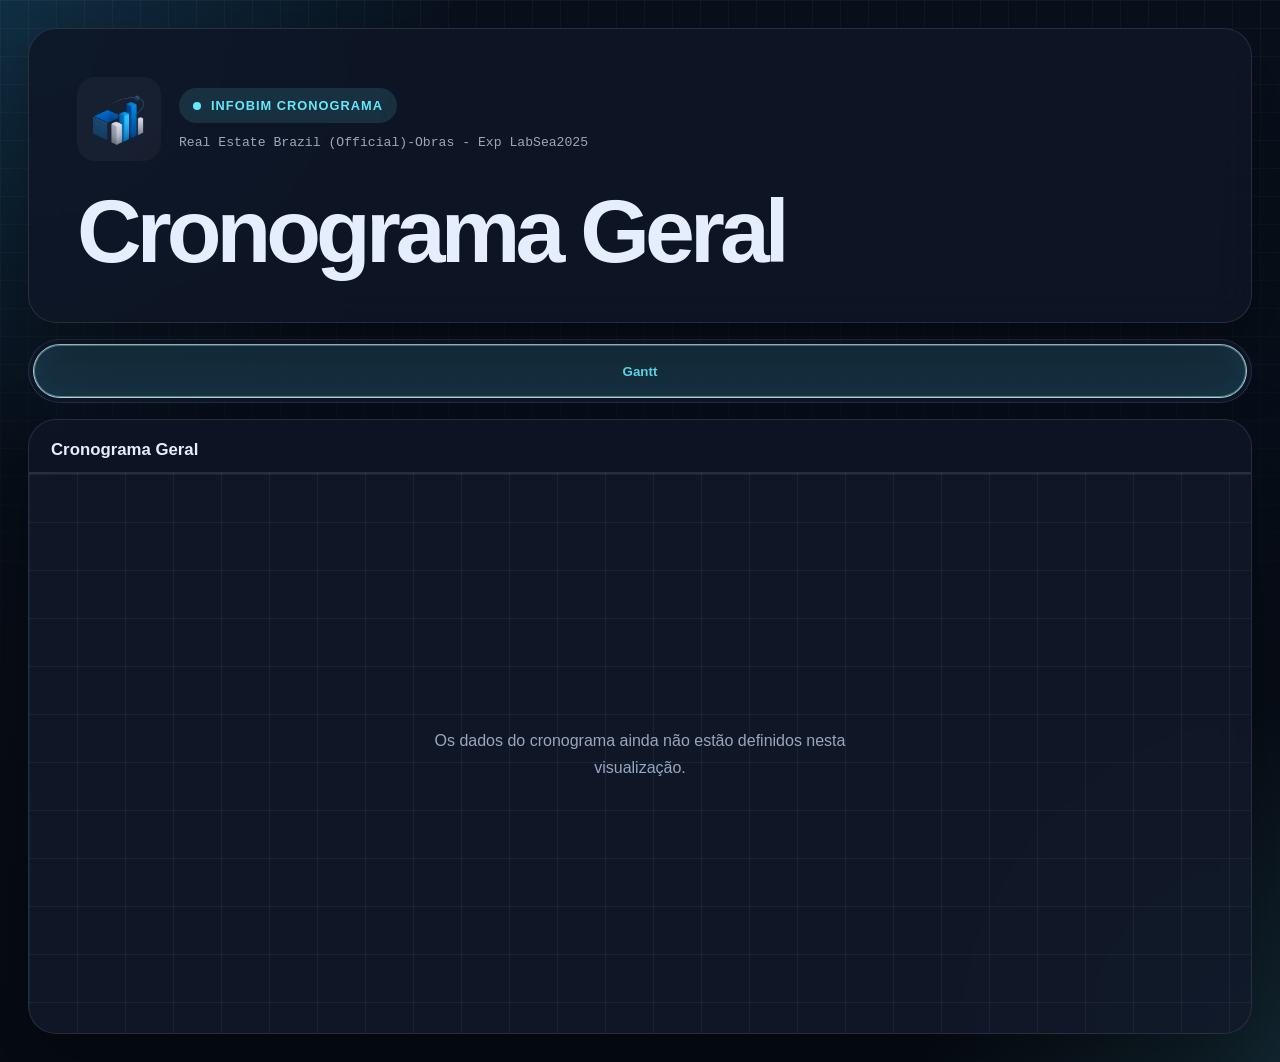
==== commit 79572b2a: "fix(techcenter-doc): render Gantt in schedule tab panel" ====
--- a/techcenter-doc/view/cronograma/index.html
+++ b/techcenter-doc/view/cronograma/index.html
@@ -61,6 +61,34 @@
       outline-offset: 3px;
     }
 
+    .gantt-panel {
+      margin-top: 16px;
+      overflow: hidden;
+    }
+
+    .gantt-canvas {
+      position: relative;
+      min-height: 560px;
+      border-top: 1px solid var(--line);
+      background:
+        linear-gradient(to right, rgba(159, 176, 200, 0.08) 1px, transparent 1px),
+        linear-gradient(to bottom, rgba(159, 176, 200, 0.08) 1px, transparent 1px),
+        rgba(255, 255, 255, 0.012);
+      background-size: 48px 100%, 100% 48px;
+    }
+
+    .gantt-empty {
+      position: absolute;
+      top: 50%;
+      left: 50%;
+      width: min(480px, calc(100% - 40px));
+      margin: 0;
+      color: var(--text-soft);
+      line-height: 1.7;
+      text-align: center;
+      transform: translate(-50%, -50%);
+    }
+
     @media (max-width: 620px) {
       .schedule-hero h1 {
         font-size: clamp(2.6rem, 16vw, 4.4rem);
@@ -69,6 +97,10 @@
       .schedule-tabs,
       .schedule-tab {
         width: 100%;
+      }
+
+      .gantt-canvas {
+        min-height: 420px;
       }
     }
   </style>
@@ -92,13 +124,38 @@
       <h1>Cronograma Geral</h1>
     </section>
 
-    <nav class="schedule-tabs" aria-label="Visualizações do cronograma">
-      <a
+    <nav
+      class="schedule-tabs"
+      role="tablist"
+      aria-label="Visualizações do cronograma"
+    >
+      <button
         class="schedule-tab"
-        href="./gantt.html"
-        aria-current="page"
-      >Gantt</a>
+        id="schedule-tab-gantt"
+        type="button"
+        role="tab"
+        aria-selected="true"
+        aria-controls="schedule-panel-gantt"
+      >Gantt</button>
     </nav>
+
+    <section
+      class="view-panel gantt-panel"
+      id="schedule-panel-gantt"
+      role="tabpanel"
+      aria-labelledby="schedule-tab-gantt"
+      data-dataset="cronograma"
+      data-dataset-uri="urn:ontobdc:storage/dataset/techcenter-doc/cronograma"
+    >
+      <header class="view-panel-head">
+        <h2 class="view-panel-title">Cronograma Geral</h2>
+      </header>
+      <div class="gantt-canvas" id="gantt-chart">
+        <p class="gantt-empty">
+          Os dados do cronograma ainda não estão definidos nesta visualização.
+        </p>
+      </div>
+    </section>
   </main>
 </body>
 </html>
